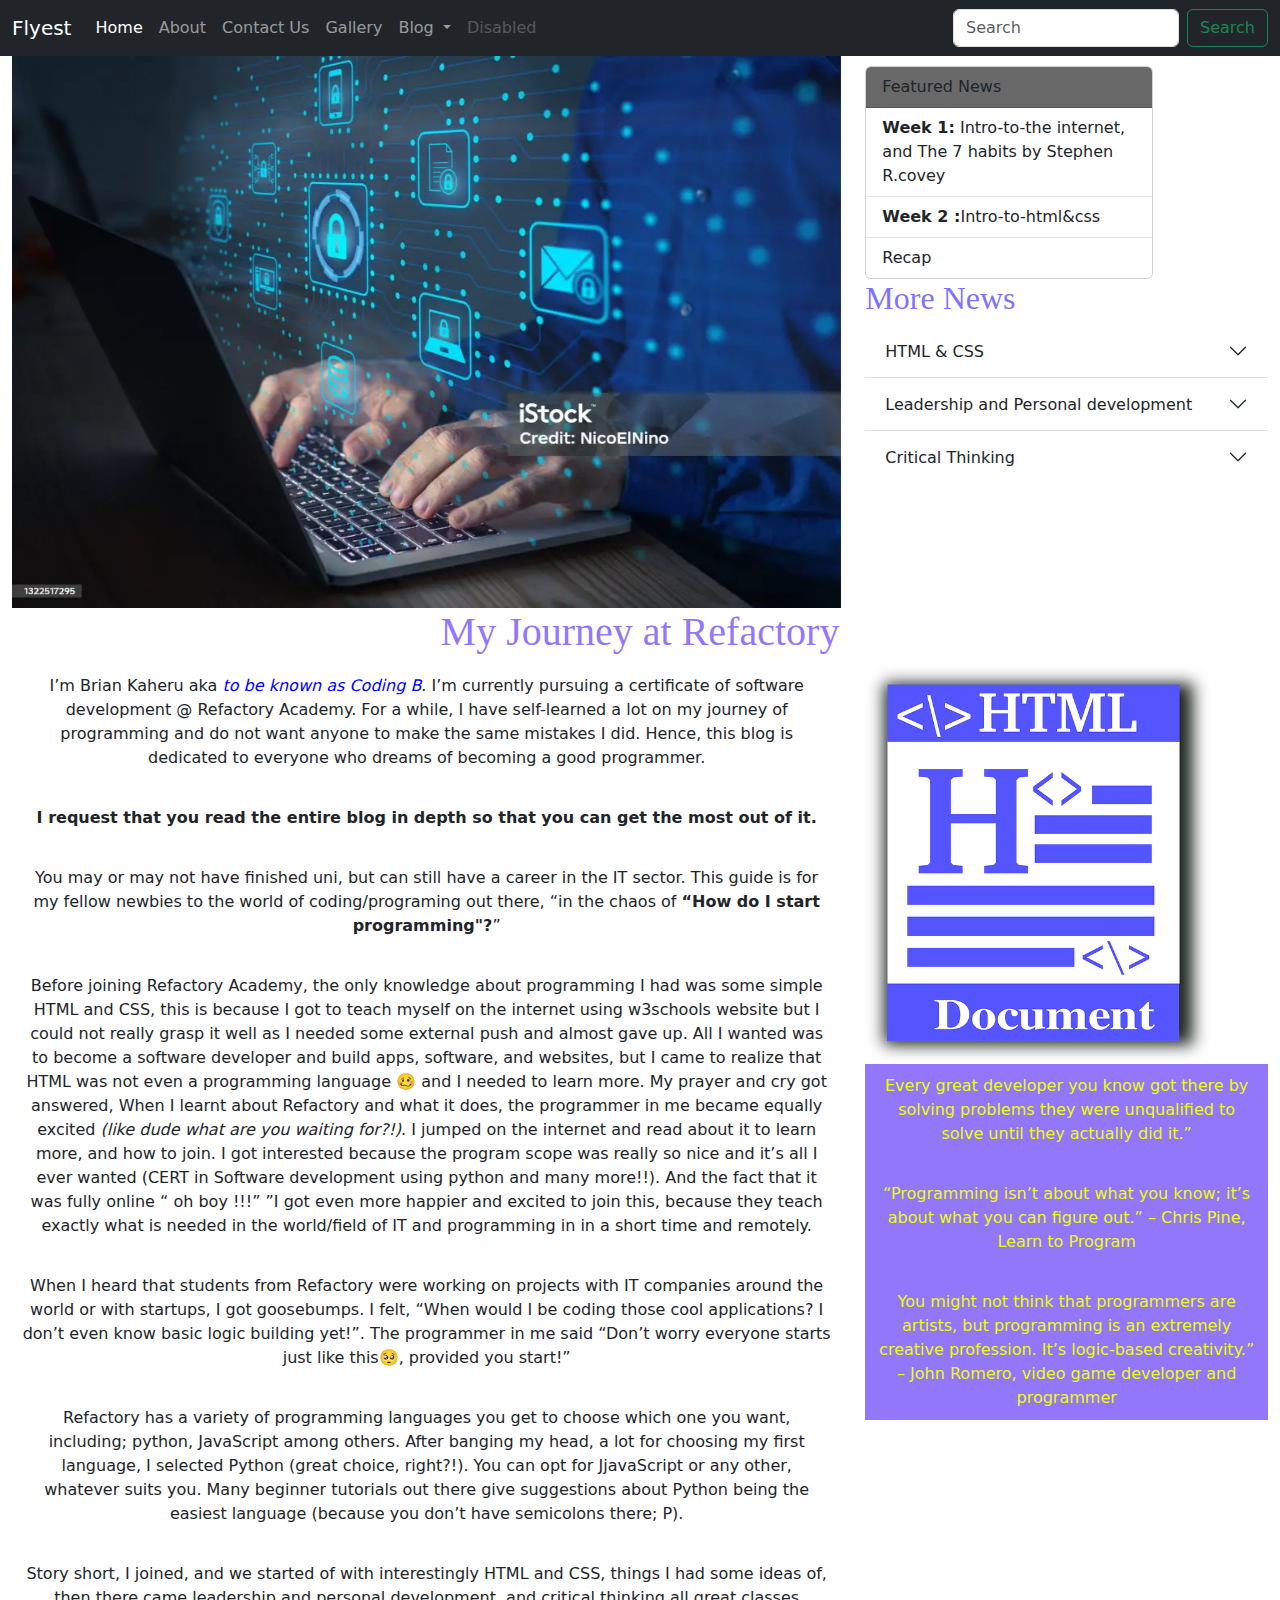
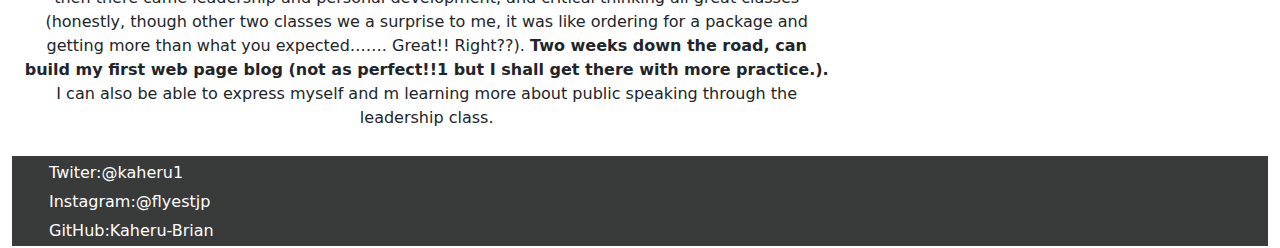
==== index.html @ 1012a904 "created my first blog page" ====
<!DOCTYPE html>
<html lang="en">
  <head>
    <meta charset="UTF-8" />
    <meta name="viewport" content="width=device-width, initial-scale=1.0" />
    <title>Brian's Blog</title>
    <link href="/css/bootstrap-5.3.3-dist/css/bootstrap.css" rel="stylesheet" />
    <link rel="stylesheet" href="/css/bootstrap-5.3.3-dist/styles.css" />

        <style>
            p {
                text-align: center;
                padding: 10px;
            }
            h1 {
                text-align: center;
                color: rgb(147, 119, 250);
                font-size: 40px;
                font-family: Georgia, 'Times New Roman', Times, serif;
            }
            .p-tags {
                color: rgb(237, 253, 5);
                background-color: rgb(147, 119, 250);
            }
        </style>
    
  </head>

  <body>
    <div w3-include-html="/includes/navbar.html"></div>
    
    <div class="container-fluid mt-6" >
<div class="row">
    <div class="col-8 container" >
        <div id="carouselExampleSlidesOnly" class="carousel slide" data-bs-ride="carousel">
            <div class="carousel-inner">
              <div class="carousel-item active">
                <img src="/images/computer icon.webp" class="d-block w-100" alt="...">
              </div>
              <div class="carousel-item">
                <img src="/images/city.jpg" class="d-block w-100" alt="...">
              </div>
              <div class="carousel-item">
                <img src="/images/coding-1853305_640.jpg" class="d-block w-100" alt="...">
              </div>
            </div>
          </div>
    </div>
    <div class="col-4">
        <div class="card" style="width: 18rem; margin-top: 10px;">
            <div class="card-header" style="background-color: dimgrey;">
              Featured News
            </div>
            <ul class="list-group list-group-flush">
              <li class="list-group-item"><b>Week 1:</b> Intro-to-the internet, and The 7 habits by Stephen R.covey </li>
              <li class="list-group-item"><b>Week 2 :</b>Intro-to-html&css</li>
              <li class="list-group-item">Recap</li>
            </ul>
          </div>
          <h2 style="color: rgb(125, 115, 253); font-family: Georgia, 'Times New Roman', Times, serif;">More News</h2>

        <div class="accordion accordion-flush" id="accordionFlushExample">
            <div class="accordion-item">
              <h2 class="accordion-header" id="flush-headingOne">
                <button class="accordion-button collapsed" type="button" data-bs-toggle="collapse" data-bs-target="#flush-collapseOne" aria-expanded="false" aria-controls="flush-collapseOne">
                  HTML & CSS
                </button>
              </h2>
              <div id="flush-collapseOne" class="accordion-collapse collapse" aria-labelledby="flush-headingOne" data-bs-parent="#accordionFlushExample">
                <div class="accordion-body"><p>HML and CSS and introduction to the internet module was  facilited by <strong>Samson Kapeyi</strong>, a great programmer and fantastic facilitator.
                    He led us through a thrilling  2weeks of fun,learning and networking,where we got to learn more about html and css, bootstrap and more about the internet, things we didnt know about . <code>The HTML and CSS </code> class is usually the first step on the ladder of programing as it help you open your mind and brain to those tags.</p> </div>
              </div>
            </div>
            <div class="accordion-item">
              <h2 class="accordion-header" id="flush-headingTwo">
                <button class="accordion-button collapsed" type="button" data-bs-toggle="collapse" data-bs-target="#flush-collapseTwo" aria-expanded="false" aria-controls="flush-collapseTwo">
                  Leadership and Personal development
                </button>
              </h2>
              <div id="flush-collapseTwo" class="accordion-collapse collapse" aria-labelledby="flush-headingTwo" data-bs-parent="#accordionFlushExample">
                <div class="accordion-body">The leadership and Personal development class was really helpfull and helped us to reflect on our personal behaviours and our perspective to life.This class was led by te wonderfull lady <strong>Julia</strong> and our strong wonderfull leader<strong> Mr.Micheal</strong> taught us <b>THE SEVEN HABITS of highly Effective people a book written by Stephen R.Covey</b>.This book helped change my way of living, my paradigm to life and certain things,helped me gain confidence and courage to speakout my thoughts to others, and many more. <code>The 7 Habits of Highly Effective people </code> class was really helpful and self-reflecting..</div>
              </div>
            </div>
            <div class="accordion-item">
              <h2 class="accordion-header" id="flush-headingThree">
                <button class="accordion-button collapsed" type="button" data-bs-toggle="collapse" data-bs-target="#flush-collapseThree" aria-expanded="false" aria-controls="flush-collapseThree">
                  Critical Thinking 
                </button>
              </h2>
              <div id="flush-collapseThree" class="accordion-collapse collapse" aria-labelledby="flush-headingThree" data-bs-parent="#accordionFlushExample">
                <div class="accordion-body">This module was led by <strong> Pritchard and Jamie </strong>, and in this module we got to learm more about thinking critically and problem solving. In this module i got to learn that to solve a problem you hae to loook at all evidence and critically analize them, dont jump into conclusion. Jamie also gave us an exercise that brought  out the critcal minds out, later we loooked and analized pictures. <code>Critical Thinking </code> class is still ongoing and there is alot of cover. i belive by the end of the module w shal be critial thinkers..</div>
              </div>
            </div>
          </div>
    </div>
</div>
     
    <div class="container">
        <div class="row">
            <h1>My Journey at Refactory </h1>
        </div>
    </div>
    <div class="container-main">
        <div class="row">
            <div class="col-8">
                <p>I’m Brian Kaheru aka <i style="color: blue;"> to be known as Coding B</i>. I’m currently pursuing a certificate of software development @ Refactory Academy. For a while, I have self-learned a lot on my journey of programming and do not want anyone to make the same mistakes I did. Hence, this blog is dedicated to everyone who dreams of becoming a good programmer.</p>

                <p><b> I request that you read the entire blog in depth so that you can get the most out of it.</b></p>
                <p>
                    You may or may not have finished uni, but can still have a career in the IT sector. This guide is for my fellow newbies to the world of coding/programing out there, <q>in the chaos of <b>“How do I start programming"?</b></q>
                </p>
                <p>
                    Before joining Refactory Academy, the only knowledge about programming I had was some simple HTML and CSS, this is because I got to teach myself on the internet using w3schools website but I could not really grasp it well as I needed some external push and almost gave up. All I wanted was to become a software developer and build apps, software, and websites, but I came to realize that HTML was not even a programming language 🥴 and I needed to learn more. My prayer and cry got answered, When I learnt about Refactory and what it does, the programmer in me became equally excited <i>(like dude what are you waiting for?!)</i>. I jumped on the internet and read about it to learn more, and how to join. I got interested because the program scope was really so nice and it’s all I ever wanted (CERT in Software development using python and many more!!). And the fact that it was fully online <q> oh boy !!!” </q>I got even more happier and excited to join this, because they teach exactly what is needed in the world/field of IT and programming in in a short time and remotely. 
                </p>
                <p>
                    When I heard that students from Refactory were working on projects with IT companies around the world or with startups, I got goosebumps. I felt, “When would I be coding those cool applications? I don’t even know basic logic building yet!”. The programmer in me said “Don’t worry everyone starts just like this🥺, provided you start!”
                </p>
                <p>
                    Refactory has a variety of programming languages you get to choose which one you want, including; python, JavaScript among others. After banging my head, a lot for choosing my first language, I selected Python (great choice, right?!). You can opt for JjavaScript or any other, whatever suits you. Many beginner tutorials out there give suggestions about Python being the easiest language (because you don’t have semicolons there; P).
                </p>
                <p>
                    Story short, I joined, and we started of with interestingly HTML and CSS, things I had some ideas of, then there came leadership and personal development, and critical thinking all great classes (honestly, though other two classes we a surprise to me, it was like ordering for a package and getting more than what you expected……. Great!! Right??). <strong>Two weeks down the road,  can build my first web page blog (not as perfect!!1 but I shall get there with more practice.).</strong> I can also be able to express myself and m learning more about public speaking through the leadership class. 
                </p>
            </div>
            <div class="col-lg-4 md-3 sm-1 ">
                <img src="/images/html.png" alt="html" style="height: 400px;">
                <div class="p-tags">
                <p>
                    Every great developer you know got there by solving problems they were unqualified to solve until they actually did it.”
                </p>
                <p>“Programming isn’t about what you know; it’s about what you can figure out.” – Chris Pine, Learn to Program</p>
                <p>
                    You might not think that programmers are artists, but programming is an extremely creative profession. It’s logic-based creativity.” – John Romero, video game developer and programmer
                </p>
            </div>
            </div>
        </div>
    </div>
    <footer>
        <div class="footer">
            <!-- <div class="footer-logo">Footer</div> -->
            <div class="footer-list">
                <ul>
                <li>Twiter:@kaheru1</li>
                <li>Instagram:@flyestjp</li>
                <li><GitHub:Kaheru-Brian>GitHub:Kaheru-Brian</GitHub:Kaheru-Brian></li>
                </ul>
            </div>
        </div>
    </footer>



    <script src="css/bootstrap-5.3.3-dist/js/bootstrap.bundle.js"></script>
    <script src="/js/includes.js"></script>
  </body>
</html>
---- css/bootstrap-5.3.3-dist/styles.css ----
.footer {
	background-color: #393a3a;
	color:#fff;
	height:90px;
	padding:5px
    

   
}
/* .footer-logo {
	font-size:32px;
	float:right; */
}
.footer-list {
	float:left;
    text-align: left;
    
}
.footer-list li {
	
	padding-bottom:5px;
    
   
}
footer{
    text-align: ;
    

}
li {
list-style: none;
}
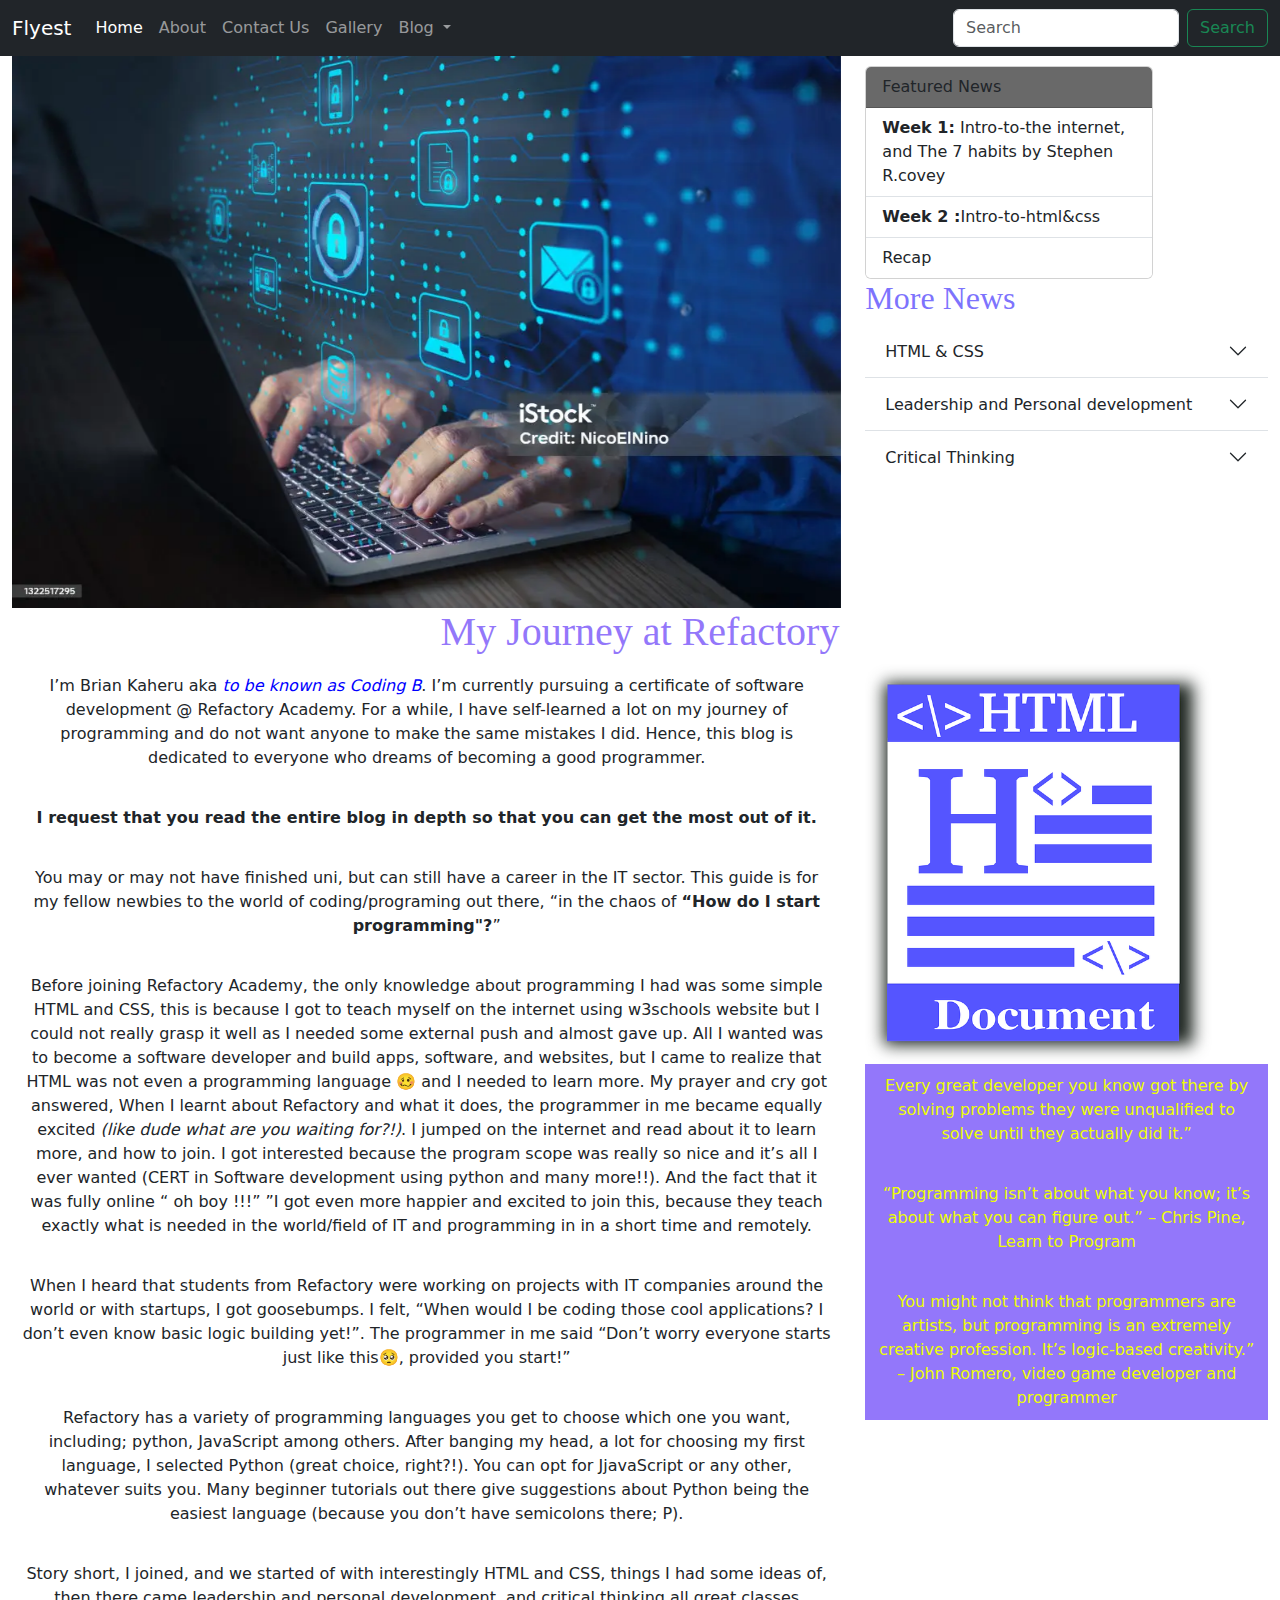
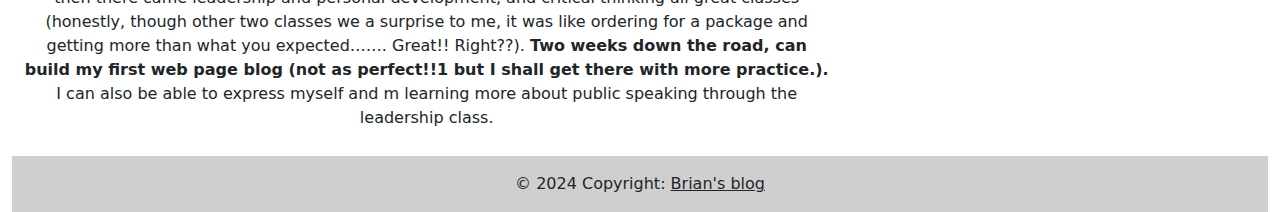
==== commit a1c99f48: "made some changes in all files" ====
--- a/index.html
+++ b/index.html
@@ -1,11 +1,11 @@
 <!DOCTYPE html>
 <html lang="en">
   <head>
-    <meta charset="UTF-8" />
-    <meta name="viewport" content="width=device-width, initial-scale=1.0" />
+    <meta charset="UTF-8">
+    <meta name="viewport" content="width=device-width, initial-scale=1.0">
     <title>Brian's Blog</title>
-    <link href="/css/bootstrap-5.3.3-dist/css/bootstrap.css" rel="stylesheet" />
-    <link rel="stylesheet" href="/css/bootstrap-5.3.3-dist/styles.css" />
+    <link href="css/bootstrap-5.3.3-dist/css/bootstrap.css" rel="stylesheet">
+    <link rel="stylesheet" href="css/bootstrap-5.3.3-dist/styles.css">
 
         <style>
             p {
@@ -35,13 +35,13 @@
         <div id="carouselExampleSlidesOnly" class="carousel slide" data-bs-ride="carousel">
             <div class="carousel-inner">
               <div class="carousel-item active">
-                <img src="/images/computer icon.webp" class="d-block w-100" alt="...">
+                <img src="images/computer icon.webp" class="d-block w-100" alt="...">
               </div>
               <div class="carousel-item">
-                <img src="/images/city.jpg" class="d-block w-100" alt="...">
+                <img src="images/city.jpg" class="d-block w-100" alt="...">
               </div>
               <div class="carousel-item">
-                <img src="/images/coding-1853305_640.jpg" class="d-block w-100" alt="...">
+                <img src="images/coding-1853305_640.jpg" class="d-block w-100" alt="...">
               </div>
             </div>
           </div>
@@ -123,7 +123,7 @@
                 </p>
             </div>
             <div class="col-lg-4 md-3 sm-1 ">
-                <img src="/images/html.png" alt="html" style="height: 400px;">
+                <img src="images/html.png" alt="html" style="height: 400px;">
                 <div class="p-tags">
                 <p>
                     Every great developer you know got there by solving problems they were unqualified to solve until they actually did it.”
@@ -136,22 +136,15 @@
             </div>
         </div>
     </div>
-    <footer>
-        <div class="footer">
-            <!-- <div class="footer-logo">Footer</div> -->
-            <div class="footer-list">
-                <ul>
-                <li>Twiter:@kaheru1</li>
-                <li>Instagram:@flyestjp</li>
-                <li><GitHub:Kaheru-Brian>GitHub:Kaheru-Brian</GitHub:Kaheru-Brian></li>
-                </ul>
-            </div>
-        </div>
-    </footer>
-
+    
+       
+         <div class="text-center text-dark p-3" style="background-color: rgba(19, 16, 16, 0.2);">
+          © 2024 Copyright:
+          <a class="text-dark" href="/index.html" >Brian's blog</a>
 
 
     <script src="css/bootstrap-5.3.3-dist/js/bootstrap.bundle.js"></script>
     <script src="/js/includes.js"></script>
+    <script> includeHTML();</script>
   </body>
 </html>
--- a/css/bootstrap-5.3.3-dist/styles.css
+++ b/css/bootstrap-5.3.3-dist/styles.css
@@ -2,7 +2,9 @@
 	background-color: #393a3a;
 	color:#fff;
 	height:90px;
-	padding:5px
+	padding: 2px;px;
+	display: flex;
+
     
 
    
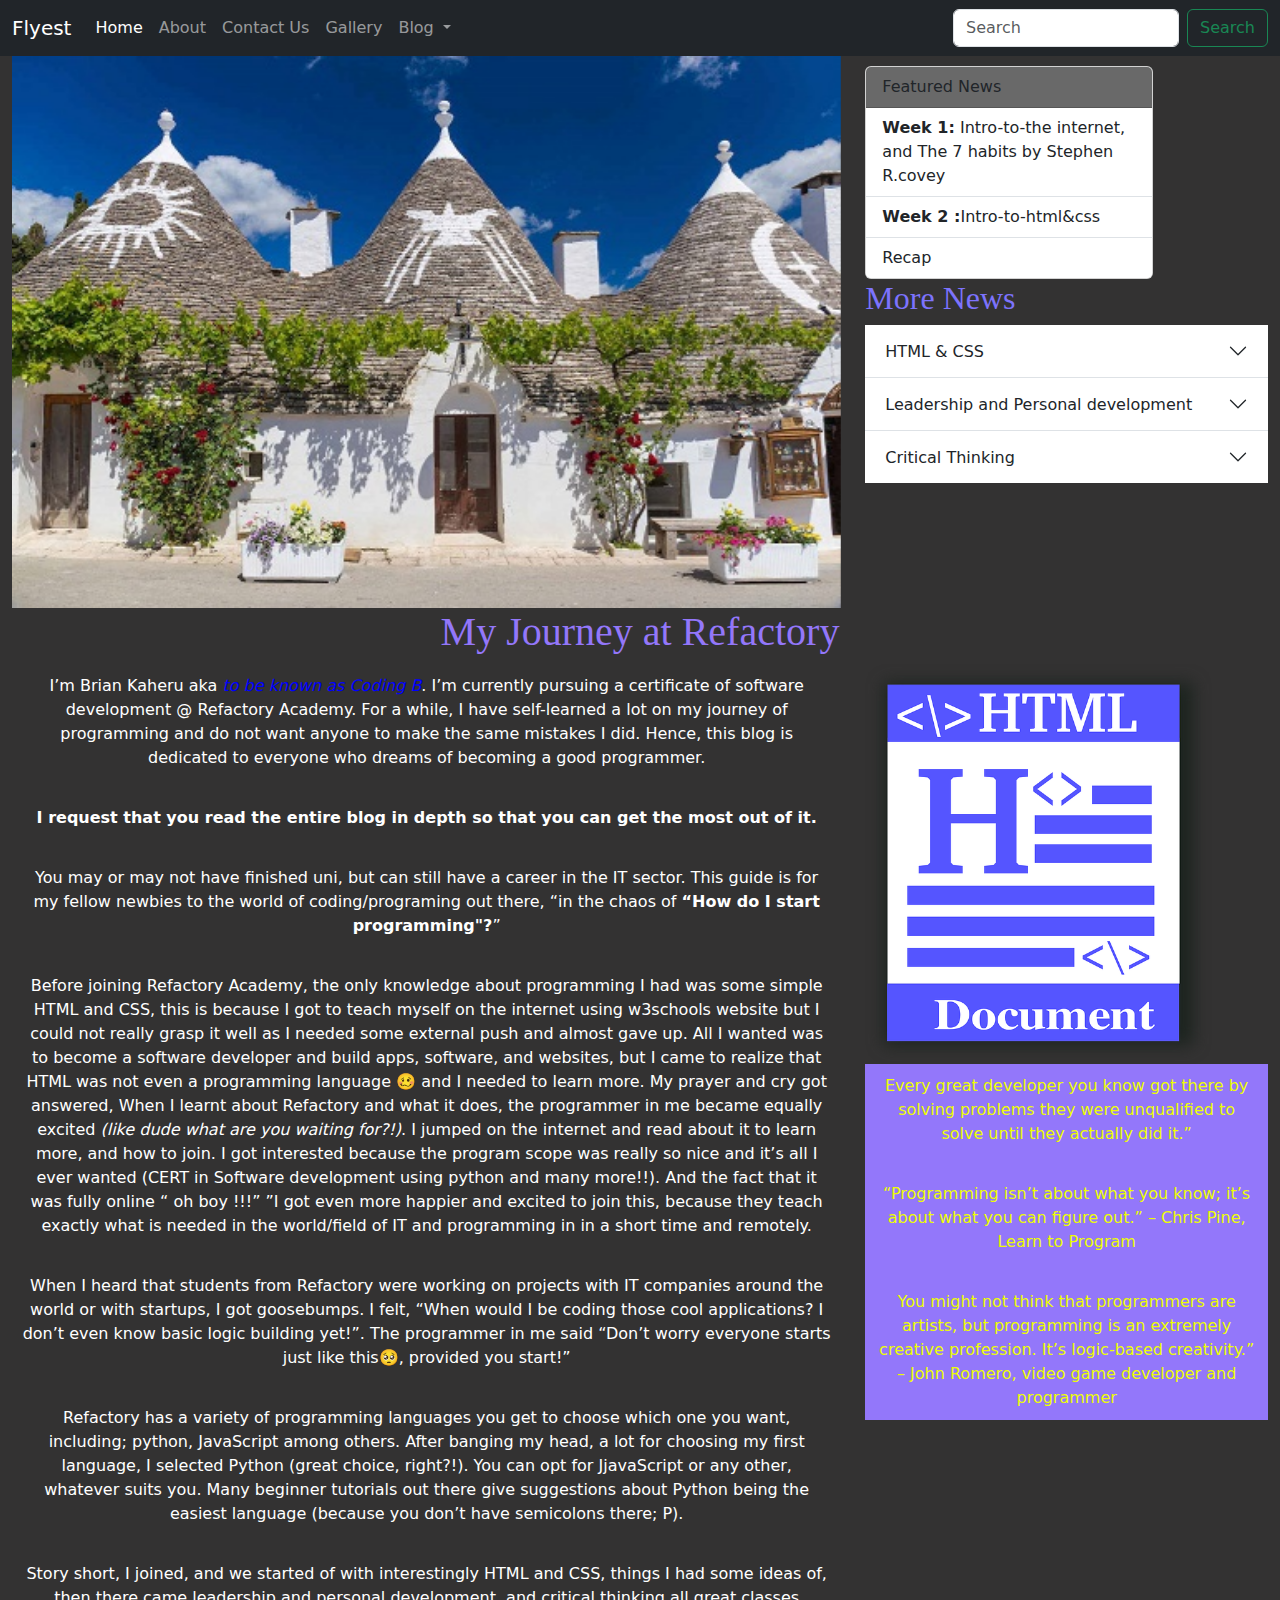
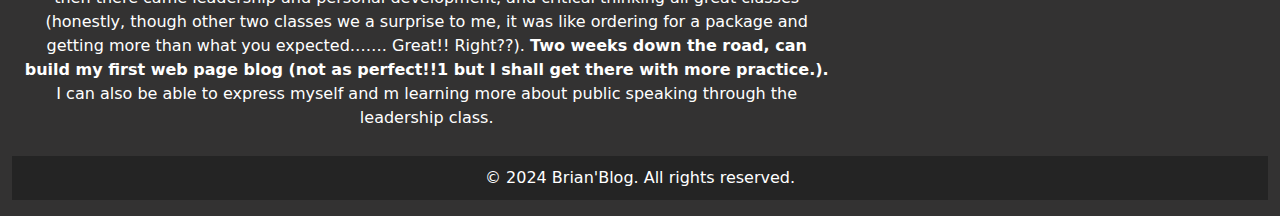
==== commit 1d4aa1f6: "worked on the responsiveness of the about page and fitting" ====
--- a/index.html
+++ b/index.html
@@ -8,6 +8,10 @@
     <link rel="stylesheet" href="css/bootstrap-5.3.3-dist/styles.css">
 
         <style>
+          body {
+            background-color: #333232;
+            color: #fff;
+          }
             p {
                 text-align: center;
                 padding: 10px;
@@ -22,12 +26,61 @@
                 color: rgb(237, 253, 5);
                 background-color: rgb(147, 119, 250);
             }
+            footer { 
+            background-color: #242424; 
+            color: #fff; 
+            text-align: center; 
+            position:relative; 
+            bottom: 0; 
+            width: 100%; 
+        } 
         </style>
     
   </head>
 
   <body>
-    <div w3-include-html="/includes/navbar.html"></div>
+    <!-- <div w3-include-html="/includes/navbar.html"></div> -->
+
+    <nav class="navbar navbar-expand-lg navbar-dark bg-dark">
+      <div class="container-fluid">
+        <a class="navbar-brand" href="#">Flyest</a>
+        <button class="navbar-toggler" type="button" data-bs-toggle="collapse" data-bs-target="#navbarSupportedContent" aria-controls="navbarSupportedContent" aria-expanded="false" aria-label="Toggle navigation">
+          <span class="navbar-toggler-icon"></span>
+        </button>
+        <div class="collapse navbar-collapse" id="navbarSupportedContent">
+          <ul class="navbar-nav me-auto mb-2 mb-lg-0">
+            <li class="nav-item">
+              <a class="nav-link active" aria-current="page" href="index.html">Home</a>
+            </li>
+            <li class="nav-item">
+              <a class="nav-link" href="about.html">About</a>
+            </li>
+            <li class="nav-item">
+              <a class="nav-link" href="contact.html">Contact Us</a>
+            </li>
+            <li class="nav-item">
+              <a class="nav-link" href="gallery.html">Gallery</a>
+            </li>
+            <li class="nav-item dropdown">
+              <a class="nav-link dropdown-toggle" href="#" role="button" data-bs-toggle="dropdown" aria-expanded="false">
+                Blog
+              </a>
+              <ul class="dropdown-menu">
+                <li><a class="dropdown-item" href="blog/html-css.html">HTML/CSS</a></li>
+                <li><a class="dropdown-item" href="blog/leadership.html">Leadership</a></li>
+                <li><hr class="dropdown-divider"></li>
+                <li><a class="dropdown-item" href="blog/critical-thinking.html">Critical Thinking</a></li>
+              </ul>
+            </li>
+          </ul>
+          <form class="d-flex" role="search">
+            <input class="form-control me-2" type="search" placeholder="Search" aria-label="Search">
+            <button class="btn btn-outline-success" type="submit">Search</button>
+          </form>
+        </div>
+      </div>
+    </nav>
+    
     
     <div class="container-fluid mt-6" >
 <div class="row">
@@ -35,7 +88,7 @@
         <div id="carouselExampleSlidesOnly" class="carousel slide" data-bs-ride="carousel">
             <div class="carousel-inner">
               <div class="carousel-item active">
-                <img src="images/computer icon.webp" class="d-block w-100" alt="...">
+                <img src="images/pic_trulli.jpg" class="d-block w-100" alt="...">
               </div>
               <div class="carousel-item">
                 <img src="images/city.jpg" class="d-block w-100" alt="...">
@@ -136,15 +189,20 @@
             </div>
         </div>
     </div>
+
+      
     
        
-         <div class="text-center text-dark p-3" style="background-color: rgba(19, 16, 16, 0.2);">
-          © 2024 Copyright:
-          <a class="text-dark" href="/index.html" >Brian's blog</a>
+         <!-- < <div class="text-center text-dark p-3" style="background-color: rgba(19, 16, 16, 0.2);"> -->
+          <!-- © 2024 Copyright: -->
+          <!-- <a class="text-dark" href="/index.html" >Brian's blog</a>  -->
+          <footer>  
+            <p>© 2024 Brian'Blog. All rights reserved.</p> 
+         </footer>
 
 
     <script src="css/bootstrap-5.3.3-dist/js/bootstrap.bundle.js"></script>
-    <script src="/js/includes.js"></script>
+    <!-- <script src="/js/includes.js"></script> -->
     <script> includeHTML();</script>
   </body>
 </html>
--- a/css/bootstrap-5.3.3-dist/styles.css
+++ b/css/bootstrap-5.3.3-dist/styles.css
@@ -2,7 +2,7 @@
 	background-color: #393a3a;
 	color:#fff;
 	height:90px;
-	padding: 2px;px;
+	padding: 2px;
 	display: flex;
 
     
@@ -12,7 +12,7 @@
 /* .footer-logo {
 	font-size:32px;
 	float:right; */
-}
+
 .footer-list {
 	float:left;
     text-align: left;
@@ -24,11 +24,7 @@
     
    
 }
-footer{
-    text-align: ;
-    
 
-}
 li {
 list-style: none;
 }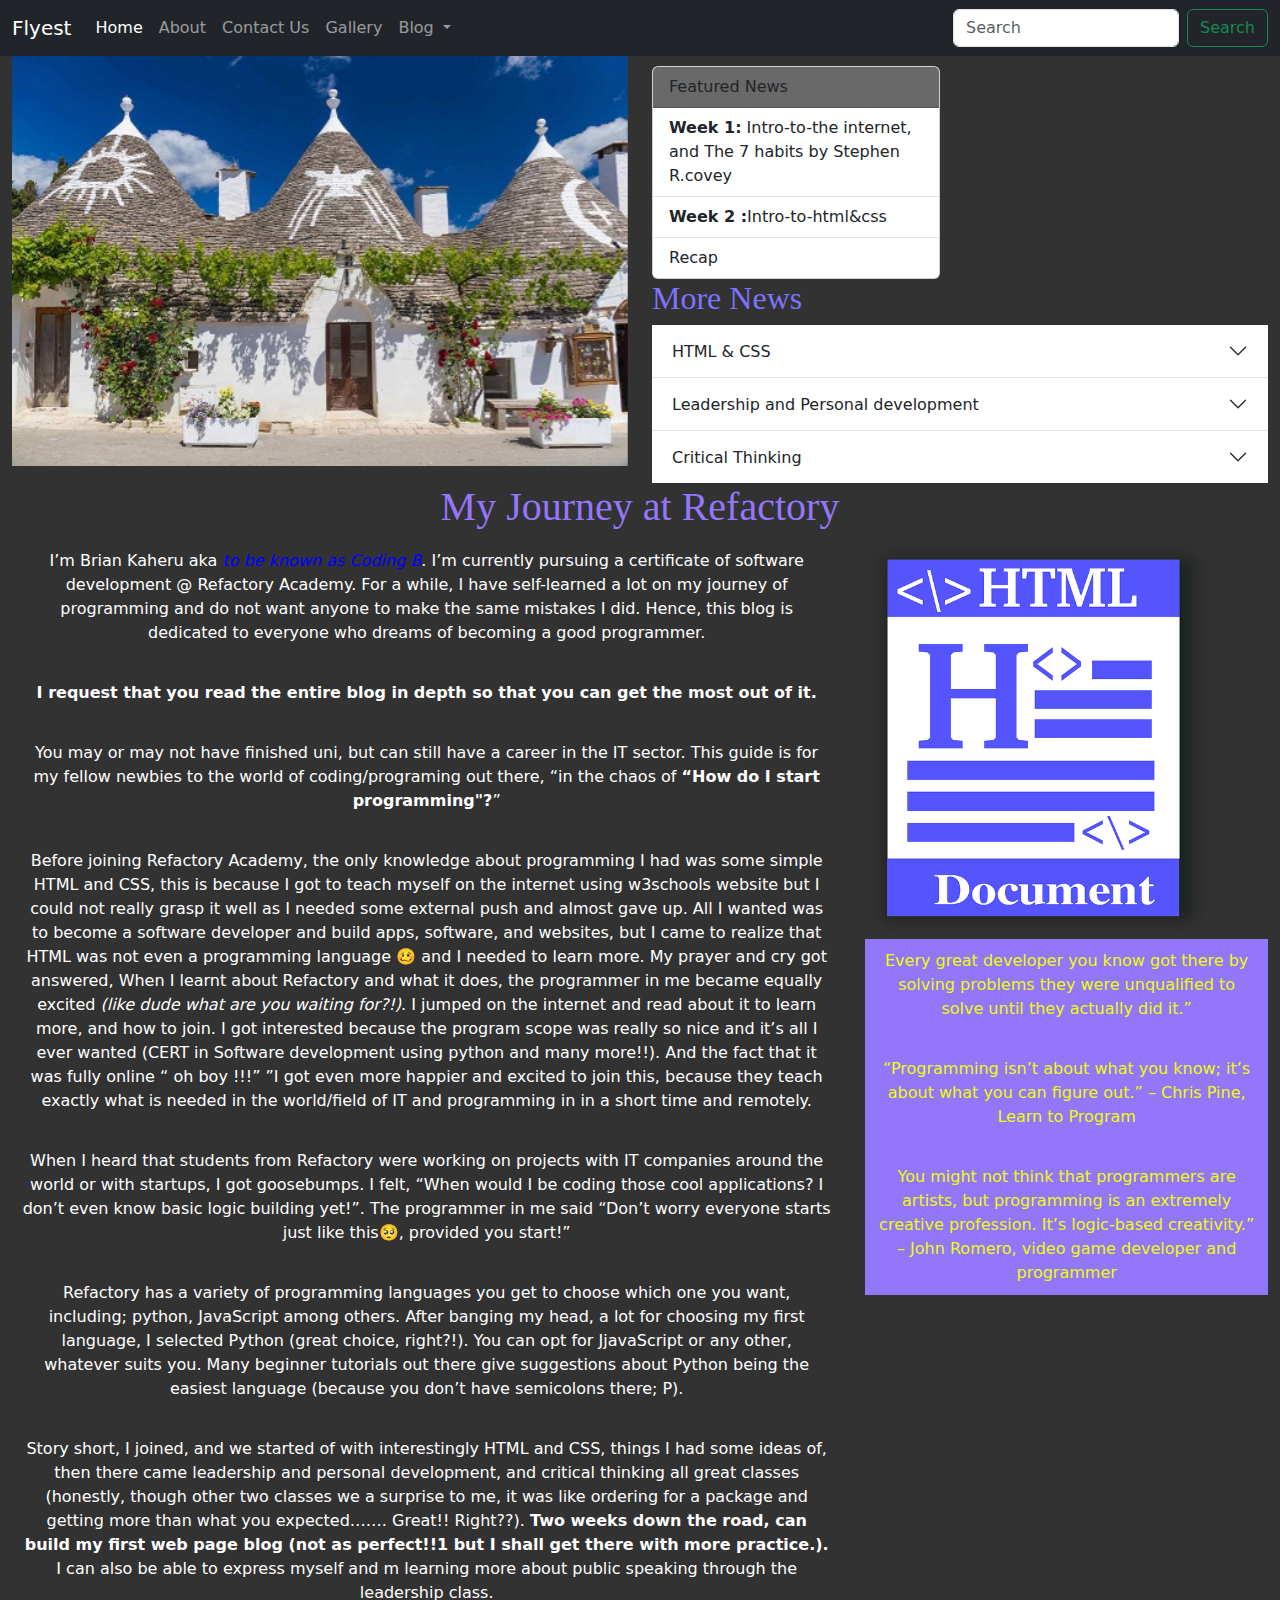
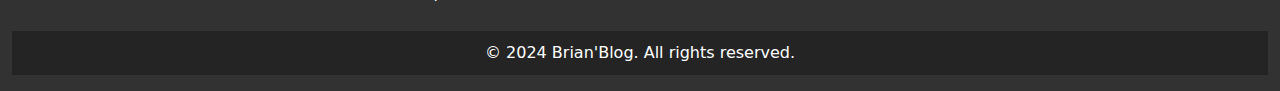
==== commit 0996952d: "added responsiveness effects to some pages to fit on all devices" ====
--- a/index.html
+++ b/index.html
@@ -84,7 +84,7 @@
     
     <div class="container-fluid mt-6" >
 <div class="row">
-    <div class="col-8 container" >
+    <div class="col-lg-6 col-md-7 col-sm-5 container" >
         <div id="carouselExampleSlidesOnly" class="carousel slide" data-bs-ride="carousel">
             <div class="carousel-inner">
               <div class="carousel-item active">
@@ -99,7 +99,7 @@
             </div>
           </div>
     </div>
-    <div class="col-4">
+    <div class="col-lg-6 col-md-5 col-sm-7">
         <div class="card" style="width: 18rem; margin-top: 10px;">
             <div class="card-header" style="background-color: dimgrey;">
               Featured News
